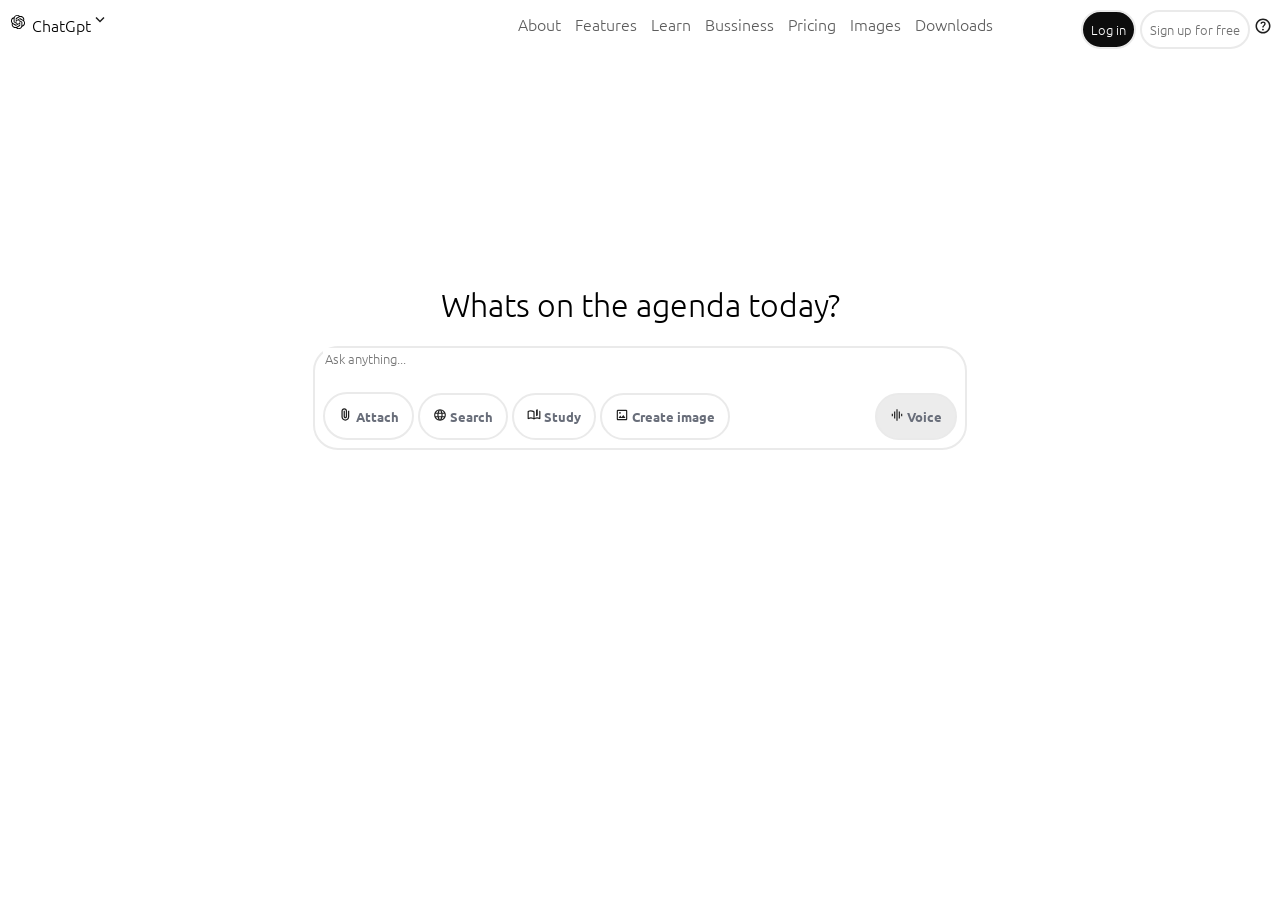
==== index.html @ 62100d1c "final task" ====
<!DOCTYPE html>
<html lang="en">
<head>
    <meta charset="UTF-8">
    <meta name="viewport" content="width=device-width, initial-scale=1.0">
    <title>Document</title>
    <link rel="stylesheet" href="./indexstyle.css">
     <link rel="preconnect" href="https://fonts.googleapis.com">
<link rel="preconnect" href="https://fonts.gstatic.com" crossorigin>
<link href="https://fonts.googleapis.com/css2?family=Ubuntu:ital,wght@0,300;0,400;0,500;0,700;1,300;1,400;1,500;1,700&display=swap" rel="stylesheet">
</head>
<body>
    <header id="header-main">
        <div class="top-left">
<svg id="gpt" xmlns="http://www.w3.org/2000/svg" height="20px" width="20px" shape-rendering="geometricPrecision" text-rendering="geometricPrecision" image-rendering="optimizeQuality" fill-rule="evenodd" clip-rule="evenodd" viewBox="0 0 512 509.639"><path fill="#fff" d="M115.612 0h280.775C459.974 0 512 52.026 512 115.612v278.415c0 63.587-52.026 115.613-115.613 115.613H115.612C52.026 509.64 0 457.614 0 394.027V115.612C0 52.026 52.026 0 115.612 0z"/><path fill-rule="nonzero" d="M412.037 221.764a90.834 90.834 0 004.648-28.67 90.79 90.79 0 00-12.443-45.87c-16.37-28.496-46.738-46.089-79.605-46.089-6.466 0-12.943.683-19.264 2.04a90.765 90.765 0 00-67.881-30.515h-.576c-.059.002-.149.002-.216.002-39.807 0-75.108 25.686-87.346 63.554-25.626 5.239-47.748 21.31-60.682 44.03a91.873 91.873 0 00-12.407 46.077 91.833 91.833 0 0023.694 61.553 90.802 90.802 0 00-4.649 28.67 90.804 90.804 0 0012.442 45.87c16.369 28.504 46.74 46.087 79.61 46.087a91.81 91.81 0 0019.253-2.04 90.783 90.783 0 0067.887 30.516h.576l.234-.001c39.829 0 75.119-25.686 87.357-63.588 25.626-5.242 47.748-21.312 60.682-44.033a91.718 91.718 0 0012.383-46.035 91.83 91.83 0 00-23.693-61.553l-.004-.005zM275.102 413.161h-.094a68.146 68.146 0 01-43.611-15.8 56.936 56.936 0 002.155-1.221l72.54-41.901a11.799 11.799 0 005.962-10.251V241.651l30.661 17.704c.326.163.55.479.596.84v84.693c-.042 37.653-30.554 68.198-68.21 68.273h.001zm-146.689-62.649a68.128 68.128 0 01-9.152-34.085c0-3.904.341-7.817 1.005-11.663.539.323 1.48.897 2.155 1.285l72.54 41.901a11.832 11.832 0 0011.918-.002l88.563-51.137v35.408a1.1 1.1 0 01-.438.94l-73.33 42.339a68.43 68.43 0 01-34.11 9.12 68.359 68.359 0 01-59.15-34.11l-.001.004zm-19.083-158.36a68.044 68.044 0 0135.538-29.934c0 .625-.036 1.731-.036 2.5v83.801l-.001.07a11.79 11.79 0 005.954 10.242l88.564 51.13-30.661 17.704a1.096 1.096 0 01-1.034.093l-73.337-42.375a68.36 68.36 0 01-34.095-59.143 68.412 68.412 0 019.112-34.085l-.004-.003zm251.907 58.621l-88.563-51.137 30.661-17.697a1.097 1.097 0 011.034-.094l73.337 42.339c21.109 12.195 34.132 34.746 34.132 59.132 0 28.604-17.849 54.199-44.686 64.078v-86.308c.004-.032.004-.065.004-.096 0-4.219-2.261-8.119-5.919-10.217zm30.518-45.93c-.539-.331-1.48-.898-2.155-1.286l-72.54-41.901a11.842 11.842 0 00-5.958-1.611c-2.092 0-4.15.558-5.957 1.611l-88.564 51.137v-35.408l-.001-.061a1.1 1.1 0 01.44-.88l73.33-42.303a68.301 68.301 0 0134.108-9.129c37.704 0 68.281 30.577 68.281 68.281a68.69 68.69 0 01-.984 11.545v.005zm-191.843 63.109l-30.668-17.704a1.09 1.09 0 01-.596-.84v-84.692c.016-37.685 30.593-68.236 68.281-68.236a68.332 68.332 0 0143.689 15.804 63.09 63.09 0 00-2.155 1.222l-72.54 41.9a11.794 11.794 0 00-5.961 10.248v.068l-.05 102.23zm16.655-35.91l39.445-22.782 39.444 22.767v45.55l-39.444 22.767-39.445-22.767v-45.535z"/></svg>    
    <span>ChatGpt<svg xmlns="http://www.w3.org/2000/svg" height="24px" viewBox="0 -960 960 960" width="18px" fill="#1f1f1f"><path d="M480-344 240-584l56-56 184 184 184-184 56 56-240 240Z"/></svg></span>
</div><nav>
            <a class="alink" href="">About</a>
            <a class="alink" href="">Features</a>
            <a class="alink" href="">Learn</a>
            <a class="alink" href="">Bussiness</a>
            <a class="alink" href="">Pricing</a>
            <a class="alink" href="./images.html">Images</a>
            <a class="alink" href="">Downloads</a>
        </nav>
        <div class="btns">
        <button class="btnMain login"> Log in</button>
        <button class="btnMain"> Sign up for free</button>
                <span><svg xmlns="http://www.w3.org/2000/svg" height="18px" viewBox="0 -960 960 960" width="18px" fill="#1f1f1f"><path d="M513.5-254.5Q528-269 528-290t-14.5-35.5Q499-340 478-340t-35.5 14.5Q428-311 428-290t14.5 35.5Q457-240 478-240t35.5-14.5ZM442-394h74q0-33 7.5-52t42.5-52q26-26 41-49.5t15-56.5q0-56-41-86t-97-30q-57 0-92.5 30T342-618l66 26q5-18 22.5-39t53.5-21q32 0 48 17.5t16 38.5q0 20-12 37.5T506-526q-44 39-54 59t-10 73Zm38 314q-83 0-156-31.5T197-197q-54-54-85.5-127T80-480q0-83 31.5-156T197-763q54-54 127-85.5T480-880q83 0 156 31.5T763-763q54 54 85.5 127T880-480q0 83-31.5 156T763-197q-54 54-127 85.5T480-80Zm0-80q134 0 227-93t93-227q0-134-93-227t-227-93q-134 0-227 93t-93 227q0 134 93 227t227 93Zm0-320Z"/></svg></span>

    </div>
    </header>
    <main id="main-gpt">
    <h1 class="h1-main">Whats on the agenda today?</h1>
   <form class="form-gpt">
  <label for="ask"></label>
   <input id="ask" name="ask" class="input-gpt" type="text" placeholder="Ask anything...">
   <br> 
   <div class="btn-options">
    <button class="btnMain btn-input"><svg xmlns="http://www.w3.org/2000/svg" height="15px" viewBox="0 -960 960 960" width="15px" fill="#1f1f1f"><path d="M720-330q0 104-73 177T470-80q-104 0-177-73t-73-177v-370q0-75 52.5-127.5T400-880q75 0 127.5 52.5T580-700v350q0 46-32 78t-78 32q-46 0-78-32t-32-78v-370h80v370q0 13 8.5 21.5T470-320q13 0 21.5-8.5T500-350v-350q-1-42-29.5-71T400-800q-42 0-71 29t-29 71v370q-1 71 49 120.5T470-160q70 0 119-49.5T640-330v-390h80v390Z"/></svg> Attach</button>
    <button class="btnMain btn-input"><svg xmlns="http://www.w3.org/2000/svg" height="14px" viewBox="0 -960 960 960" width="14px" fill="#1f1f1f"><path d="M325-111.5q-73-31.5-127.5-86t-86-127.5Q80-398 80-480.5t31.5-155q31.5-72.5 86-127t127.5-86Q398-880 480.5-880t155 31.5q72.5 31.5 127 86t86 127Q880-563 880-480.5T848.5-325q-31.5 73-86 127.5t-127 86Q563-80 480.5-80T325-111.5ZM480-162q26-36 45-75t31-83H404q12 44 31 83t45 75Zm-104-16q-18-33-31.5-68.5T322-320H204q29 50 72.5 87t99.5 55Zm208 0q56-18 99.5-55t72.5-87H638q-9 38-22.5 73.5T584-178ZM170-400h136q-3-20-4.5-39.5T300-480q0-21 1.5-40.5T306-560H170q-5 20-7.5 39.5T160-480q0 21 2.5 40.5T170-400Zm216 0h188q3-20 4.5-39.5T580-480q0-21-1.5-40.5T574-560H386q-3 20-4.5 39.5T380-480q0 21 1.5 40.5T386-400Zm268 0h136q5-20 7.5-39.5T800-480q0-21-2.5-40.5T790-560H654q3 20 4.5 39.5T660-480q0 21-1.5 40.5T654-400Zm-16-240h118q-29-50-72.5-87T584-782q18 33 31.5 68.5T638-640Zm-234 0h152q-12-44-31-83t-45-75q-26 36-45 75t-31 83Zm-200 0h118q9-38 22.5-73.5T376-782q-56 18-99.5 55T204-640Z"/></svg> Search</button>
    <button class="btnMain btn-input"><svg xmlns="http://www.w3.org/2000/svg" height="14px" viewBox="0 -960 960 960" width="14px" fill="#1f1f1f"><path d="M440-278v-394q-41-24-87-36t-93-12q-36 0-71.5 7T120-692v396q35-12 69.5-18t70.5-6q47 0 91.5 10.5T440-278Zm40 118q-48-38-104-59t-116-21q-42 0-82.5 11T100-198q-21 11-40.5-1T40-234v-482q0-11 5.5-21T62-752q46-24 96-36t102-12q74 0 126 17t112 52q11 6 16.5 14t5.5 21v418q44-21 88.5-31.5T700-320q36 0 70.5 6t69.5 18v-481q15 5 29.5 11t28.5 14q11 5 16.5 15t5.5 21v482q0 23-19.5 35t-40.5 1q-37-20-77.5-31T700-240q-60 0-116 21t-104 59Zm140-240v-440l120-40v440l-120 40Zm-340-99Z"/></svg> Study</button>
    <button class="btnMain btn-input"><svg xmlns="http://www.w3.org/2000/svg" height="14px" viewBox="0 -960 960 960" width="14px" fill="#1f1f1f"><path d="M200-120q-33 0-56.5-23.5T120-200v-560q0-33 23.5-56.5T200-840h560q33 0 56.5 23.5T840-760v560q0 33-23.5 56.5T760-120H200Zm0-80h560v-560H200v560Zm40-80h480L570-480 450-320l-90-120-120 160Zm-40 80v-560 560Zm182.5-377.5Q400-595 400-620t-17.5-42.5Q365-680 340-680t-42.5 17.5Q280-645 280-620t17.5 42.5Q315-560 340-560t42.5-17.5Z"/></svg> Create image</button>
    </div><button class="btnMain btn-input btn-right-bottom"><svg xmlns="http://www.w3.org/2000/svg" height="14px" viewBox="0 -960 960 960" width="14px" fill="#1f1f1f"><path d="M280-240v-480h80v480h-80ZM440-80v-800h80v800h-80ZM120-400v-160h80v160h-80Zm480 160v-480h80v480h-80Zm160-160v-160h80v160h-80Z"/></svg> Voice</button>
   </form>
</main>

</body>
</html>
---- indexstyle.css ----
.alink{color: #5D5D5D;
text-decoration: none;
margin-left: 10px;
}.btnMain{
    border:2px solid #EAEAEA;
border-radius: 25px;
background-color: white;
padding: 8px;
color: #6E6E6E;}

*{
  font-family: "Ubuntu", sans-serif;
  font-weight: 300;
  font-style: normal;
}
#header-main{position: relative;}
#header-main nav{position: absolute;
left:500px;
top:5px;}
#header-main .btns{position: absolute;
right: 0;
top: 2px;}
.login{background-color: #0D0D0D;
color:white}
/* .top-left{position: absolute;
top:1px;} */
#main-gpt{text-align: center;
margin-top: 250px;}
/* .input-gpt{border:2px solid #EAEAEA;
border-radius: 20px;
height: 70px;
width: 350px;} */
.form-gpt{border:2px solid #EAEAEA;
border-radius: 25px;
height: 100px;
width: 650px;
margin: auto;
position: relative;}
.btn-input{color: #696e7a
;
    padding: 13px;
    font-weight: bold;
   
}
.btn-options{ position: absolute;
    left:8px;
    bottom: 8px;}
    .btn-right-bottom{position: absolute;
    right:8px;
bottom: 8px;
background-color: #ececec
;  }
.input-gpt{
position: absolute;
left: 8px;
border:none;
}
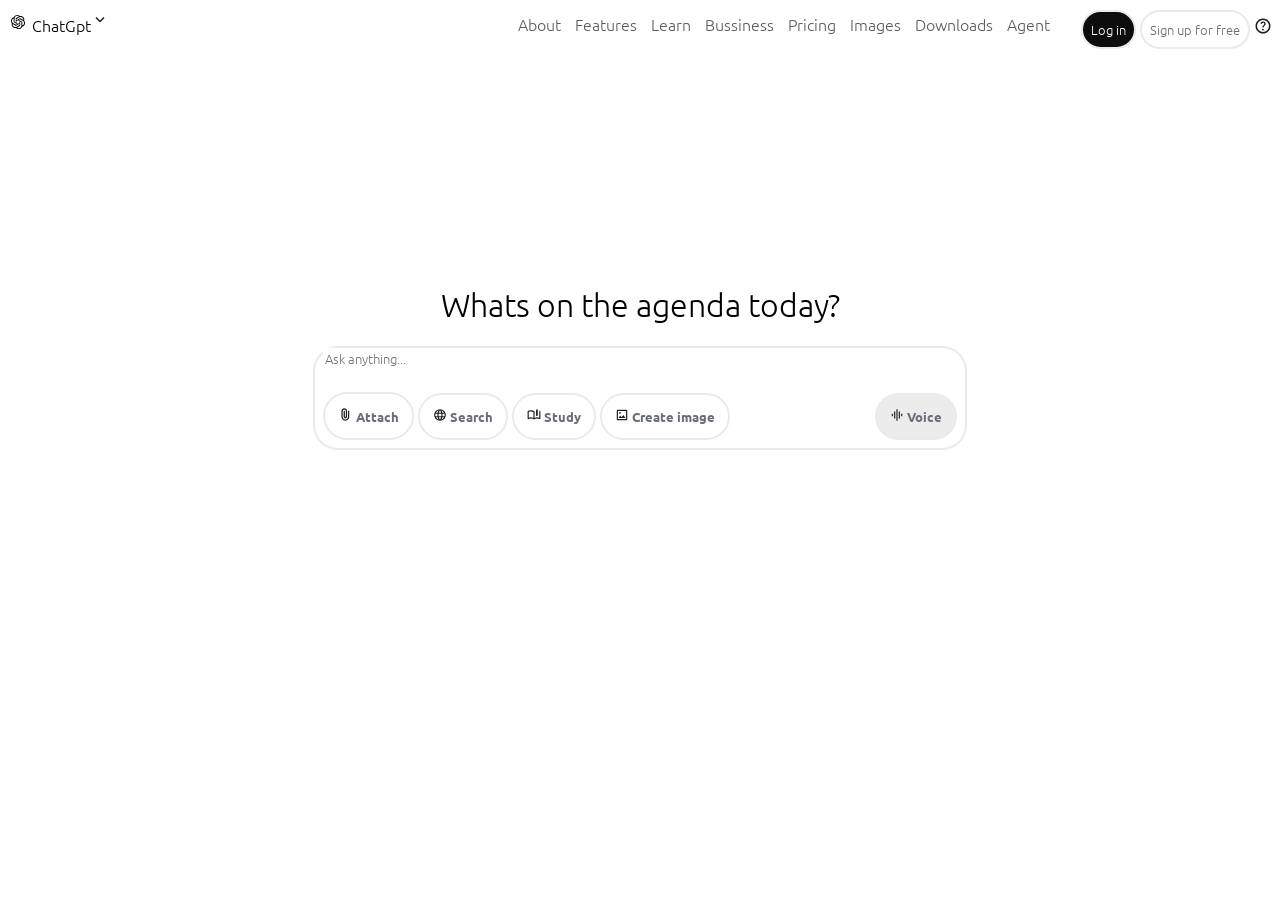
==== commit 0616eedb: "fix test" ====
--- a/index.html
+++ b/index.html
@@ -22,6 +22,8 @@
             <a class="alink" href="">Pricing</a>
             <a class="alink" href="./images.html">Images</a>
             <a class="alink" href="">Downloads</a>
+            <a class="alink" href="./agent.html">Agent</a>
+
         </nav>
         <div class="btns">
         <button class="btnMain login"> Log in</button>
